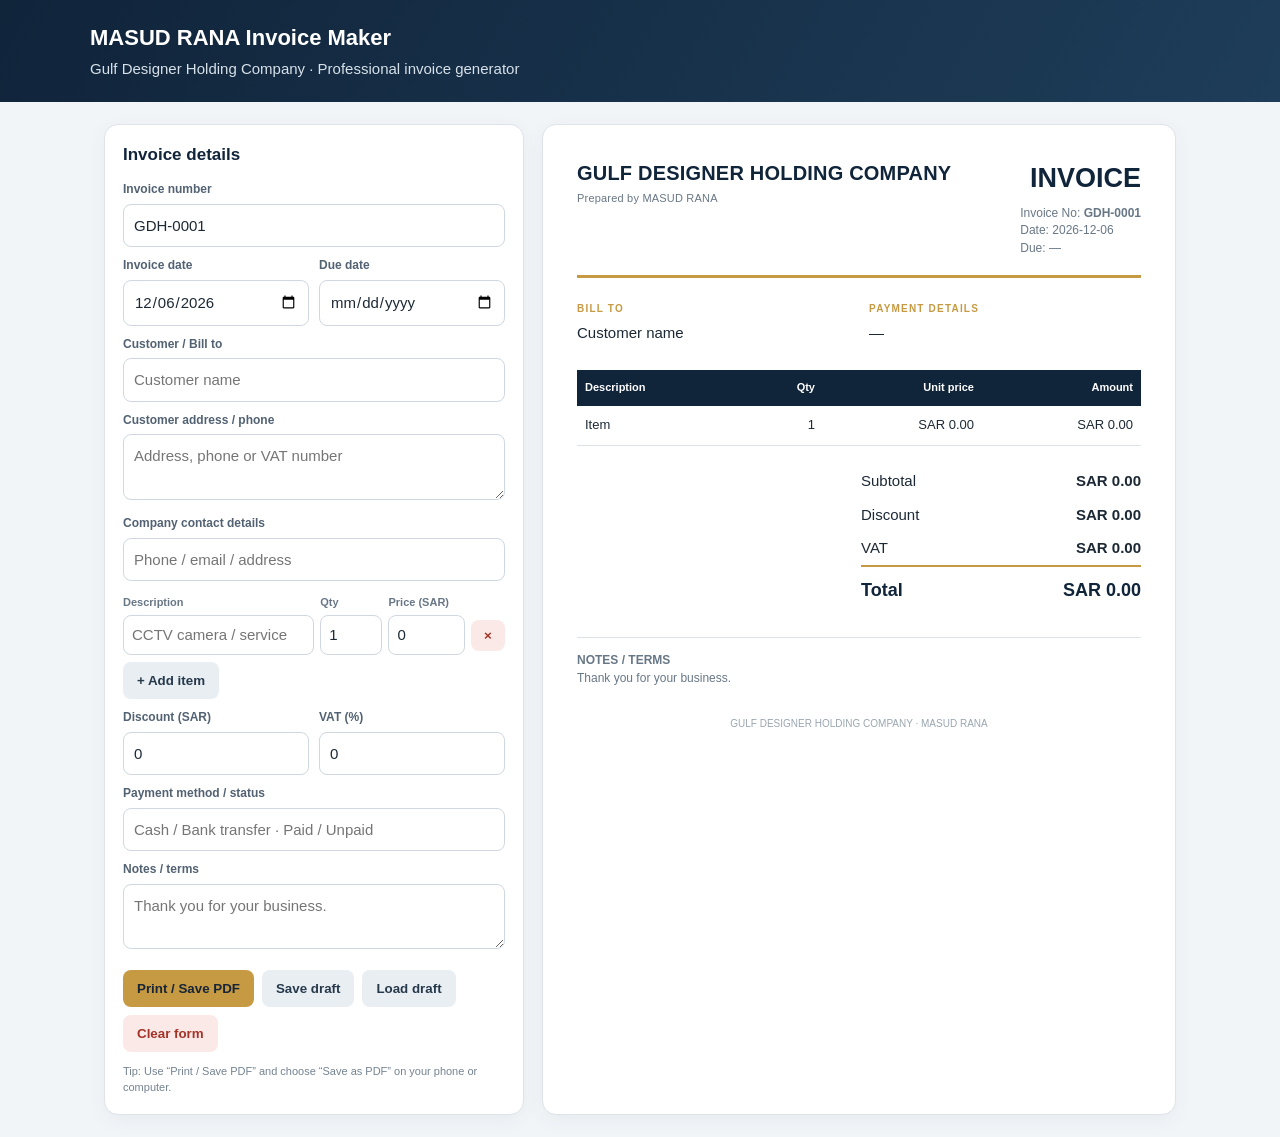
==== index.html @ 1789c1e8 "Rename MASUD_RANA_Invoice_Maker-2.html to index.html" ====
<!doctype html>
<html lang="en">
<head>
<meta charset="utf-8">
<meta name="viewport" content="width=device-width,initial-scale=1">
<meta name="theme-color" content="#10243a">
<title>MASUD RANA Invoice Maker</title>
<style>
:root{--navy:#10243a;--gold:#c69a43;--ink:#1c2935;--muted:#687786;--line:#dce3e9;--bg:#f2f5f8}
*{box-sizing:border-box}body{margin:0;background:var(--bg);color:var(--ink);font:15px/1.45 Arial,sans-serif}
header{background:linear-gradient(120deg,#10243a,#1e3d59);color:white;padding:22px max(18px,calc((100% - 1100px)/2));}
header h1{font-size:22px;margin:0 0 4px}header p{margin:0;color:#d7e1e9}
main{max-width:1100px;margin:22px auto;padding:0 14px;display:grid;grid-template-columns:minmax(280px,420px) 1fr;gap:18px}
.panel,.paper{background:white;border:1px solid var(--line);border-radius:14px;box-shadow:0 5px 20px #18324a0d}
.panel{padding:18px;height:max-content}.panel h2{font-size:17px;margin:0 0 14px;color:var(--navy)}
label{display:block;font-size:12px;font-weight:700;color:#526273;margin:10px 0 5px}
input,textarea,select{width:100%;padding:10px;border:1px solid #cfd8e1;border-radius:8px;font:inherit;background:#fff;color:var(--ink)}
textarea{min-height:62px;resize:vertical}
.row{display:grid;grid-template-columns:1fr 1fr;gap:10px}
button{border:0;border-radius:8px;padding:11px 14px;font-weight:700;cursor:pointer}
.primary{background:var(--gold);color:#172536}.secondary{background:#e9eef3;color:#26394b}.danger{background:#fbe9e7;color:#a33227}
.actions{display:flex;flex-wrap:wrap;gap:8px;margin-top:15px}
.items-head,.item{display:grid;grid-template-columns:2fr .65fr .8fr 34px;gap:6px;align-items:center}
.items-head{font-size:11px;color:var(--muted);font-weight:700;margin:14px 0 4px}
.item{margin-bottom:7px}.item input{min-width:0;padding:8px}
.remove{padding:8px;background:#fbe9e7;color:#a33227}
.paper{padding:clamp(16px,3vw,34px);min-height:650px}
.invoice-top{display:flex;justify-content:space-between;gap:15px;border-bottom:3px solid var(--gold);padding-bottom:18px}
.brand{font-size:20px;font-weight:800;color:var(--navy);letter-spacing:.2px}.brand small{display:block;font-size:11px;color:var(--muted);font-weight:500;margin-top:3px}
.inv-title{text-align:right;font-size:27px;font-weight:800;color:var(--navy)}
.meta{font-size:12px;color:var(--muted);margin-top:7px}
.details{display:grid;grid-template-columns:1fr 1fr;gap:20px;margin:24px 0}
.details h3{font-size:10px;color:var(--gold);letter-spacing:1.2px;margin:0 0 6px}
.details p{margin:2px 0;white-space:pre-wrap}
table{width:100%;border-collapse:collapse;margin-top:18px}th{background:var(--navy);color:white;text-align:left;font-size:11px;padding:10px 8px}td{padding:10px 8px;border-bottom:1px solid var(--line);font-size:13px}td.num,th.num{text-align:right}
.totals{margin:18px 0 0 auto;width:min(280px,100%)}.totalrow{display:flex;justify-content:space-between;padding:6px 0}.grand{border-top:2px solid var(--gold);font-size:18px;font-weight:800;color:var(--navy);padding-top:10px}
.notes{border-top:1px solid var(--line);margin-top:28px;padding-top:14px;font-size:12px;color:var(--muted);white-space:pre-wrap}
.footer{text-align:center;color:#9aa6b1;font-size:10px;margin-top:30px}
@media(max-width:800px){main{grid-template-columns:1fr}.paper{min-height:0}.invoice-top{flex-direction:column}.inv-title{text-align:left}.details{gap:10px}}
@media print{body{background:white}header,.panel{display:none!important}main{display:block;max-width:none;margin:0;padding:0}.paper{border:0;box-shadow:none;border-radius:0;padding:8mm;min-height:0}.footer{margin-top:18px}@page{size:A4;margin:10mm}}
</style>
</head>
<body>
<header><h1>MASUD RANA Invoice Maker</h1><p>Gulf Designer Holding Company · Professional invoice generator</p></header>
<main>
<section class="panel">
<h2>Invoice details</h2>
<label>Invoice number</label><input id="number" value="GDH-0001">
<div class="row"><div><label>Invoice date</label><input id="date" type="date"></div><div><label>Due date</label><input id="due" type="date"></div></div>
<label>Customer / Bill to</label><input id="customer" placeholder="Customer name">
<label>Customer address / phone</label><textarea id="address" placeholder="Address, phone or VAT number"></textarea>
<label>Company contact details</label><input id="contact" placeholder="Phone / email / address">
<div class="items-head"><span>Description</span><span>Qty</span><span>Price (SAR)</span><span></span></div>
<div id="items"></div>
<button class="secondary" id="add">+ Add item</button>
<div class="row"><div><label>Discount (SAR)</label><input id="discount" type="number" min="0" value="0"></div><div><label>VAT (%)</label><input id="vat" type="number" min="0" value="0"></div></div>
<label>Payment method / status</label><input id="payment" placeholder="Cash / Bank transfer · Paid / Unpaid">
<label>Notes / terms</label><textarea id="notes" placeholder="Thank you for your business."></textarea>
<div class="actions"><button class="primary" id="print">Print / Save PDF</button><button class="secondary" id="save">Save draft</button><button class="secondary" id="load">Load draft</button><button class="danger" id="clear">Clear form</button></div>
<p style="font-size:11px;color:#748391;margin:12px 0 0">Tip: Use “Print / Save PDF” and choose “Save as PDF” on your phone or computer.</p>
</section>
<section class="paper" id="invoice">
<div class="invoice-top"><div><div class="brand">GULF DESIGNER HOLDING COMPANY<small>Prepared by MASUD RANA</small></div><div class="meta" id="previewContact"></div></div><div><div class="inv-title">INVOICE</div><div class="meta">Invoice No: <b id="pNumber"></b><br>Date: <span id="pDate"></span><br>Due: <span id="pDue"></span></div></div></div>
<div class="details"><div><h3>BILL TO</h3><p id="pCustomer">Customer name</p><p id="pAddress"></p></div><div><h3>PAYMENT DETAILS</h3><p id="pPayment">—</p></div></div>
<table><thead><tr><th>Description</th><th class="num">Qty</th><th class="num">Unit price</th><th class="num">Amount</th></tr></thead><tbody id="previewItems"></tbody></table>
<div class="totals"><div class="totalrow"><span>Subtotal</span><b id="subtotal">SAR 0.00</b></div><div class="totalrow"><span>Discount</span><b id="pDiscount">SAR 0.00</b></div><div class="totalrow"><span>VAT</span><b id="pVat">SAR 0.00</b></div><div class="totalrow grand"><span>Total</span><span id="total">SAR 0.00</span></div></div>
<div class="notes"><b>NOTES / TERMS</b><div id="pNotes">Thank you for your business.</div></div><div class="footer">GULF DESIGNER HOLDING COMPANY · MASUD RANA</div>
</section>
</main>
<script>
const $=id=>document.getElementById(id), money=n=>'SAR '+Number(n||0).toLocaleString('en-US',{minimumFractionDigits:2,maximumFractionDigits:2});
function addItem(desc='',qty=1,price=0){const d=document.createElement('div');d.className='item';d.innerHTML='<input class="desc" placeholder="CCTV camera / service"><input class="qty" type="number" min="0" step="any"><input class="price" type="number" min="0" step="any"><button class="remove" title="Remove">×</button>';d.querySelector('.desc').value=desc;d.querySelector('.qty').value=qty;d.querySelector('.price').value=price;d.querySelectorAll('input').forEach(x=>x.addEventListener('input',render));d.querySelector('button').onclick=()=>{d.remove();render()};$('items').appendChild(d);render()}
function val(id){return $(id).value}
function render(){ $('pNumber').textContent=val('number')||'—';$('pDate').textContent=val('date')||'—';$('pDue').textContent=val('due')||'—';$('pCustomer').textContent=val('customer')||'Customer name';$('pAddress').textContent=val('address');$('previewContact').textContent=val('contact');$('pPayment').textContent=val('payment')||'—';$('pNotes').textContent=val('notes')||'Thank you for your business.';
let subtotal=0;$('previewItems').innerHTML='';document.querySelectorAll('.item').forEach(it=>{let desc=it.querySelector('.desc').value||'Item';let q=Number(it.querySelector('.qty').value)||0,p=Number(it.querySelector('.price').value)||0,a=q*p;subtotal+=a;let tr=document.createElement('tr');[desc,q.toLocaleString('en-US'),money(p),money(a)].forEach((v,i)=>{let td=document.createElement('td');td.textContent=v;if(i)td.className='num';tr.appendChild(td)});$('previewItems').appendChild(tr)});
let discount=Math.max(0,Number(val('discount'))||0),base=Math.max(0,subtotal-discount),vat=base*Math.max(0,Number(val('vat'))||0)/100,total=base+vat;$('subtotal').textContent=money(subtotal);$('pDiscount').textContent=money(discount);$('pVat').textContent=money(vat);$('total').textContent=money(total)}
document.querySelectorAll('input,textarea').forEach(x=>x.addEventListener('input',render));$('add').onclick=()=>addItem();$('print').onclick=()=>window.print();
const fields=['number','date','due','customer','address','contact','discount','vat','payment','notes'];
$('save').onclick=()=>{let data={};fields.forEach(k=>data[k]=val(k));data.items=[...document.querySelectorAll('.item')].map(it=>[it.querySelector('.desc').value,it.querySelector('.qty').value,it.querySelector('.price').value]);localStorage.setItem('masudInvoiceDraft',JSON.stringify(data));alert('Draft saved on this device.');};
$('load').onclick=()=>{let raw=localStorage.getItem('masudInvoiceDraft');if(!raw){alert('No saved draft on this device.');return}let d=JSON.parse(raw);fields.forEach(k=>$(k).value=d[k]??'');$('items').innerHTML='';(d.items||[]).forEach(a=>addItem(...a));render();};
$('clear').onclick=()=>{if(!confirm('Clear all invoice details?'))return;fields.forEach(k=>$(k).value='');$('number').value='GDH-0001';$('discount').value='0';$('vat').value='0';$('items').innerHTML='';addItem();render()};
$('date').value=new Date().toISOString().slice(0,10);addItem();render();
</script>
</body></html>
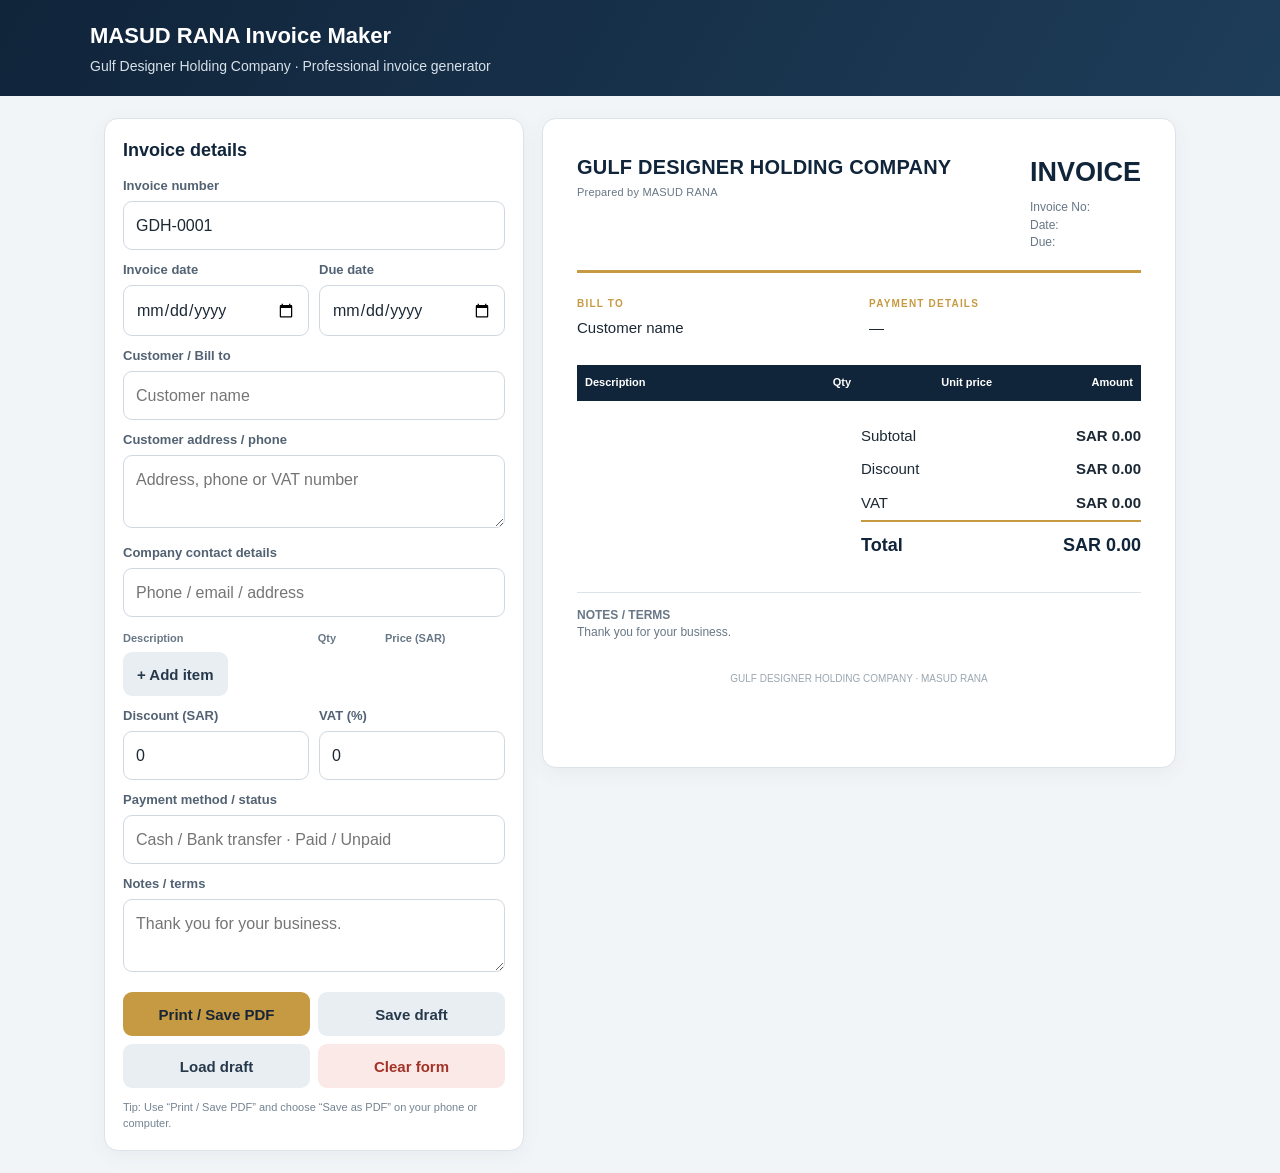
==== commit 53996b86: "Add files via upload" ====
--- a/index.html
+++ b/index.html
@@ -2,62 +2,33 @@
 <html lang="en">
 <head>
 <meta charset="utf-8">
-<meta name="viewport" content="width=device-width,initial-scale=1">
+<meta name="viewport" content="width=device-width,initial-scale=1,viewport-fit=cover">
 <meta name="theme-color" content="#10243a">
+<meta name="description" content="MASUD RANA Invoice Maker - professional invoice generator for Gulf Designer Holding Company.">
+<link rel="manifest" href="manifest.webmanifest">
+<link rel="icon" href="icons/icon-192.png">
+<link rel="apple-touch-icon" href="icons/icon-192.png">
 <title>MASUD RANA Invoice Maker</title>
-<style>
-:root{--navy:#10243a;--gold:#c69a43;--ink:#1c2935;--muted:#687786;--line:#dce3e9;--bg:#f2f5f8}
-*{box-sizing:border-box}body{margin:0;background:var(--bg);color:var(--ink);font:15px/1.45 Arial,sans-serif}
-header{background:linear-gradient(120deg,#10243a,#1e3d59);color:white;padding:22px max(18px,calc((100% - 1100px)/2));}
-header h1{font-size:22px;margin:0 0 4px}header p{margin:0;color:#d7e1e9}
-main{max-width:1100px;margin:22px auto;padding:0 14px;display:grid;grid-template-columns:minmax(280px,420px) 1fr;gap:18px}
-.panel,.paper{background:white;border:1px solid var(--line);border-radius:14px;box-shadow:0 5px 20px #18324a0d}
-.panel{padding:18px;height:max-content}.panel h2{font-size:17px;margin:0 0 14px;color:var(--navy)}
-label{display:block;font-size:12px;font-weight:700;color:#526273;margin:10px 0 5px}
-input,textarea,select{width:100%;padding:10px;border:1px solid #cfd8e1;border-radius:8px;font:inherit;background:#fff;color:var(--ink)}
-textarea{min-height:62px;resize:vertical}
-.row{display:grid;grid-template-columns:1fr 1fr;gap:10px}
-button{border:0;border-radius:8px;padding:11px 14px;font-weight:700;cursor:pointer}
-.primary{background:var(--gold);color:#172536}.secondary{background:#e9eef3;color:#26394b}.danger{background:#fbe9e7;color:#a33227}
-.actions{display:flex;flex-wrap:wrap;gap:8px;margin-top:15px}
-.items-head,.item{display:grid;grid-template-columns:2fr .65fr .8fr 34px;gap:6px;align-items:center}
-.items-head{font-size:11px;color:var(--muted);font-weight:700;margin:14px 0 4px}
-.item{margin-bottom:7px}.item input{min-width:0;padding:8px}
-.remove{padding:8px;background:#fbe9e7;color:#a33227}
-.paper{padding:clamp(16px,3vw,34px);min-height:650px}
-.invoice-top{display:flex;justify-content:space-between;gap:15px;border-bottom:3px solid var(--gold);padding-bottom:18px}
-.brand{font-size:20px;font-weight:800;color:var(--navy);letter-spacing:.2px}.brand small{display:block;font-size:11px;color:var(--muted);font-weight:500;margin-top:3px}
-.inv-title{text-align:right;font-size:27px;font-weight:800;color:var(--navy)}
-.meta{font-size:12px;color:var(--muted);margin-top:7px}
-.details{display:grid;grid-template-columns:1fr 1fr;gap:20px;margin:24px 0}
-.details h3{font-size:10px;color:var(--gold);letter-spacing:1.2px;margin:0 0 6px}
-.details p{margin:2px 0;white-space:pre-wrap}
-table{width:100%;border-collapse:collapse;margin-top:18px}th{background:var(--navy);color:white;text-align:left;font-size:11px;padding:10px 8px}td{padding:10px 8px;border-bottom:1px solid var(--line);font-size:13px}td.num,th.num{text-align:right}
-.totals{margin:18px 0 0 auto;width:min(280px,100%)}.totalrow{display:flex;justify-content:space-between;padding:6px 0}.grand{border-top:2px solid var(--gold);font-size:18px;font-weight:800;color:var(--navy);padding-top:10px}
-.notes{border-top:1px solid var(--line);margin-top:28px;padding-top:14px;font-size:12px;color:var(--muted);white-space:pre-wrap}
-.footer{text-align:center;color:#9aa6b1;font-size:10px;margin-top:30px}
-@media(max-width:800px){main{grid-template-columns:1fr}.paper{min-height:0}.invoice-top{flex-direction:column}.inv-title{text-align:left}.details{gap:10px}}
-@media print{body{background:white}header,.panel{display:none!important}main{display:block;max-width:none;margin:0;padding:0}.paper{border:0;box-shadow:none;border-radius:0;padding:8mm;min-height:0}.footer{margin-top:18px}@page{size:A4;margin:10mm}}
-</style>
+<link rel="stylesheet" href="style.css">
 </head>
 <body>
 <header><h1>MASUD RANA Invoice Maker</h1><p>Gulf Designer Holding Company · Professional invoice generator</p></header>
 <main>
 <section class="panel">
 <h2>Invoice details</h2>
-<label>Invoice number</label><input id="number" value="GDH-0001">
-<div class="row"><div><label>Invoice date</label><input id="date" type="date"></div><div><label>Due date</label><input id="due" type="date"></div></div>
-<label>Customer / Bill to</label><input id="customer" placeholder="Customer name">
-<label>Customer address / phone</label><textarea id="address" placeholder="Address, phone or VAT number"></textarea>
-<label>Company contact details</label><input id="contact" placeholder="Phone / email / address">
+<label for="number">Invoice number</label><input id="number" value="GDH-0001">
+<div class="row"><div><label for="date">Invoice date</label><input id="date" type="date"></div><div><label for="due">Due date</label><input id="due" type="date"></div></div>
+<label for="customer">Customer / Bill to</label><input id="customer" placeholder="Customer name">
+<label for="address">Customer address / phone</label><textarea id="address" placeholder="Address, phone or VAT number"></textarea>
+<label for="contact">Company contact details</label><input id="contact" placeholder="Phone / email / address">
 <div class="items-head"><span>Description</span><span>Qty</span><span>Price (SAR)</span><span></span></div>
 <div id="items"></div>
-<button class="secondary" id="add">+ Add item</button>
-<div class="row"><div><label>Discount (SAR)</label><input id="discount" type="number" min="0" value="0"></div><div><label>VAT (%)</label><input id="vat" type="number" min="0" value="0"></div></div>
-<label>Payment method / status</label><input id="payment" placeholder="Cash / Bank transfer · Paid / Unpaid">
-<label>Notes / terms</label><textarea id="notes" placeholder="Thank you for your business."></textarea>
-<div class="actions"><button class="primary" id="print">Print / Save PDF</button><button class="secondary" id="save">Save draft</button><button class="secondary" id="load">Load draft</button><button class="danger" id="clear">Clear form</button></div>
-<p style="font-size:11px;color:#748391;margin:12px 0 0">Tip: Use “Print / Save PDF” and choose “Save as PDF” on your phone or computer.</p>
+<button class="secondary" id="add" type="button">+ Add item</button>
+<div class="row"><div><label for="discount">Discount (SAR)</label><input id="discount" type="number" min="0" step="any" value="0"></div><div><label for="vat">VAT (%)</label><input id="vat" type="number" min="0" step="any" value="0"></div></div>
+<label for="payment">Payment method / status</label><input id="payment" placeholder="Cash / Bank transfer · Paid / Unpaid">
+<label for="notes">Notes / terms</label><textarea id="notes" placeholder="Thank you for your business."></textarea>
+<div class="actions"><button class="primary" id="print" type="button">Print / Save PDF</button><button class="secondary" id="save" type="button">Save draft</button><button class="secondary" id="load" type="button">Load draft</button><button class="danger" id="clear" type="button">Clear form</button></div>
+<p class="tip">Tip: Use “Print / Save PDF” and choose “Save as PDF” on your phone or computer.</p>
 </section>
 <section class="paper" id="invoice">
 <div class="invoice-top"><div><div class="brand">GULF DESIGNER HOLDING COMPANY<small>Prepared by MASUD RANA</small></div><div class="meta" id="previewContact"></div></div><div><div class="inv-title">INVOICE</div><div class="meta">Invoice No: <b id="pNumber"></b><br>Date: <span id="pDate"></span><br>Due: <span id="pDue"></span></div></div></div>
@@ -67,18 +38,5 @@
 <div class="notes"><b>NOTES / TERMS</b><div id="pNotes">Thank you for your business.</div></div><div class="footer">GULF DESIGNER HOLDING COMPANY · MASUD RANA</div>
 </section>
 </main>
-<script>
-const $=id=>document.getElementById(id), money=n=>'SAR '+Number(n||0).toLocaleString('en-US',{minimumFractionDigits:2,maximumFractionDigits:2});
-function addItem(desc='',qty=1,price=0){const d=document.createElement('div');d.className='item';d.innerHTML='<input class="desc" placeholder="CCTV camera / service"><input class="qty" type="number" min="0" step="any"><input class="price" type="number" min="0" step="any"><button class="remove" title="Remove">×</button>';d.querySelector('.desc').value=desc;d.querySelector('.qty').value=qty;d.querySelector('.price').value=price;d.querySelectorAll('input').forEach(x=>x.addEventListener('input',render));d.querySelector('button').onclick=()=>{d.remove();render()};$('items').appendChild(d);render()}
-function val(id){return $(id).value}
-function render(){ $('pNumber').textContent=val('number')||'—';$('pDate').textContent=val('date')||'—';$('pDue').textContent=val('due')||'—';$('pCustomer').textContent=val('customer')||'Customer name';$('pAddress').textContent=val('address');$('previewContact').textContent=val('contact');$('pPayment').textContent=val('payment')||'—';$('pNotes').textContent=val('notes')||'Thank you for your business.';
-let subtotal=0;$('previewItems').innerHTML='';document.querySelectorAll('.item').forEach(it=>{let desc=it.querySelector('.desc').value||'Item';let q=Number(it.querySelector('.qty').value)||0,p=Number(it.querySelector('.price').value)||0,a=q*p;subtotal+=a;let tr=document.createElement('tr');[desc,q.toLocaleString('en-US'),money(p),money(a)].forEach((v,i)=>{let td=document.createElement('td');td.textContent=v;if(i)td.className='num';tr.appendChild(td)});$('previewItems').appendChild(tr)});
-let discount=Math.max(0,Number(val('discount'))||0),base=Math.max(0,subtotal-discount),vat=base*Math.max(0,Number(val('vat'))||0)/100,total=base+vat;$('subtotal').textContent=money(subtotal);$('pDiscount').textContent=money(discount);$('pVat').textContent=money(vat);$('total').textContent=money(total)}
-document.querySelectorAll('input,textarea').forEach(x=>x.addEventListener('input',render));$('add').onclick=()=>addItem();$('print').onclick=()=>window.print();
-const fields=['number','date','due','customer','address','contact','discount','vat','payment','notes'];
-$('save').onclick=()=>{let data={};fields.forEach(k=>data[k]=val(k));data.items=[...document.querySelectorAll('.item')].map(it=>[it.querySelector('.desc').value,it.querySelector('.qty').value,it.querySelector('.price').value]);localStorage.setItem('masudInvoiceDraft',JSON.stringify(data));alert('Draft saved on this device.');};
-$('load').onclick=()=>{let raw=localStorage.getItem('masudInvoiceDraft');if(!raw){alert('No saved draft on this device.');return}let d=JSON.parse(raw);fields.forEach(k=>$(k).value=d[k]??'');$('items').innerHTML='';(d.items||[]).forEach(a=>addItem(...a));render();};
-$('clear').onclick=()=>{if(!confirm('Clear all invoice details?'))return;fields.forEach(k=>$(k).value='');$('number').value='GDH-0001';$('discount').value='0';$('vat').value='0';$('items').innerHTML='';addItem();render()};
-$('date').value=new Date().toISOString().slice(0,10);addItem();render();
-</script>
+<script src="script.js" defer></script>
 </body></html>
--- a/style.css
+++ b/style.css
@@ -0,0 +1,43 @@
+:root{--navy:#10243a;--gold:#c69a43;--ink:#1c2935;--muted:#687786;--line:#dce3e9;--bg:#f2f5f8}
+*{box-sizing:border-box}
+html{-webkit-text-size-adjust:100%;scroll-behavior:smooth}
+body{margin:0;background:var(--bg);color:var(--ink);font:15px/1.45 Arial,sans-serif}
+header{background:linear-gradient(120deg,#10243a,#1e3d59);color:#fff;padding:20px max(16px,calc((100% - 1100px)/2));}
+header h1{font-size:22px;margin:0 0 4px}header p{margin:0;color:#d7e1e9;font-size:14px}
+main{max-width:1100px;margin:22px auto;padding:0 14px;display:grid;grid-template-columns:minmax(280px,420px) minmax(0,1fr);gap:18px;align-items:start}
+.panel,.paper{background:#fff;border:1px solid var(--line);border-radius:14px;box-shadow:0 5px 20px #18324a0d;min-width:0}
+.panel{padding:18px;height:max-content}.panel h2{font-size:18px;margin:0 0 14px;color:var(--navy)}
+label{display:block;font-size:13px;font-weight:700;color:#526273;margin:11px 0 5px}
+input,textarea,select{width:100%;min-width:0;padding:12px;border:1px solid #cfd8e1;border-radius:9px;font:inherit;background:#fff;color:var(--ink);font-size:16px}
+input,select{min-height:46px}
+textarea{min-height:70px;resize:vertical}
+input:focus,textarea:focus{outline:2px solid #c69a4366;border-color:var(--gold)}
+.row{display:grid;grid-template-columns:1fr 1fr;gap:10px}
+button{border:0;border-radius:9px;padding:12px 14px;font-size:15px;font-weight:700;cursor:pointer;min-height:44px;touch-action:manipulation}
+button:focus-visible{outline:3px solid #c69a4380;outline-offset:2px}
+.primary{background:var(--gold);color:#172536}.secondary{background:#e9eef3;color:#26394b}.danger{background:#fbe9e7;color:#a33227}
+.actions{display:flex;flex-wrap:wrap;gap:8px;margin-top:15px}.actions button{flex:1 1 135px}
+.items-head,.item{display:grid;grid-template-columns:minmax(0,2fr) minmax(58px,.65fr) minmax(78px,.8fr) 36px;gap:6px;align-items:center}
+.items-head{font-size:11px;color:var(--muted);font-weight:700;margin:14px 0 5px}
+.item{margin-bottom:8px}.item input{padding:10px 8px;min-height:44px}
+.remove{padding:8px;background:#fbe9e7;color:#a33227;min-width:36px}
+.tip{font-size:11px;color:#748391;margin:12px 0 0}
+.paper{padding:clamp(16px,3vw,34px);min-height:650px;overflow-wrap:anywhere}
+.invoice-top{display:flex;justify-content:space-between;gap:15px;border-bottom:3px solid var(--gold);padding-bottom:18px}
+.brand{font-size:20px;font-weight:800;color:var(--navy);letter-spacing:.2px}.brand small{display:block;font-size:11px;color:var(--muted);font-weight:500;margin-top:3px}
+.inv-title{text-align:right;font-size:27px;font-weight:800;color:var(--navy)}
+.meta{font-size:12px;color:var(--muted);margin-top:7px}
+.details{display:grid;grid-template-columns:1fr 1fr;gap:20px;margin:24px 0}
+.details h3{font-size:10px;color:var(--gold);letter-spacing:1.2px;margin:0 0 6px}
+.details p{margin:2px 0;white-space:pre-wrap}
+.table-wrap{width:100%;overflow-x:auto}
+table{width:100%;border-collapse:collapse;margin-top:18px;table-layout:fixed}
+th{background:var(--navy);color:#fff;text-align:left;font-size:11px;padding:10px 8px}
+td{padding:10px 8px;border-bottom:1px solid var(--line);font-size:13px;overflow-wrap:anywhere}
+td.num,th.num{text-align:right}
+.totals{margin:18px 0 0 auto;width:min(280px,100%)}.totalrow{display:flex;justify-content:space-between;gap:12px;padding:6px 0}.grand{border-top:2px solid var(--gold);font-size:18px;font-weight:800;color:var(--navy);padding-top:10px}
+.notes{border-top:1px solid var(--line);margin-top:28px;padding-top:14px;font-size:12px;color:var(--muted);white-space:pre-wrap}
+.footer{text-align:center;color:#9aa6b1;font-size:10px;margin-top:30px}
+@media(max-width:800px){main{grid-template-columns:minmax(0,1fr);margin:14px auto;padding:0 12px;gap:14px}.panel{padding:16px}.paper{min-height:0;padding:18px}.invoice-top{flex-direction:column;gap:8px}.inv-title{text-align:left}.details{gap:12px;margin:20px 0}}
+@media(max-width:420px){header{padding:17px 14px}header h1{font-size:20px}.row{gap:8px}.items-head,.item{grid-template-columns:minmax(0,1fr) 54px 78px 34px;gap:4px}.items-head{font-size:10px}.item input{font-size:14px;padding:9px 6px}.remove{min-width:34px;padding:7px}.paper{padding:14px}.brand{font-size:17px}.details{grid-template-columns:1fr}.actions button{flex-basis:calc(50% - 8px)}}
+@media print{body{background:#fff}header,.panel{display:none!important}main{display:block;max-width:none;margin:0;padding:0}.paper{border:0;box-shadow:none;border-radius:0;padding:8mm;min-height:0}.footer{margin-top:18px}@page{size:A4;margin:10mm}}
